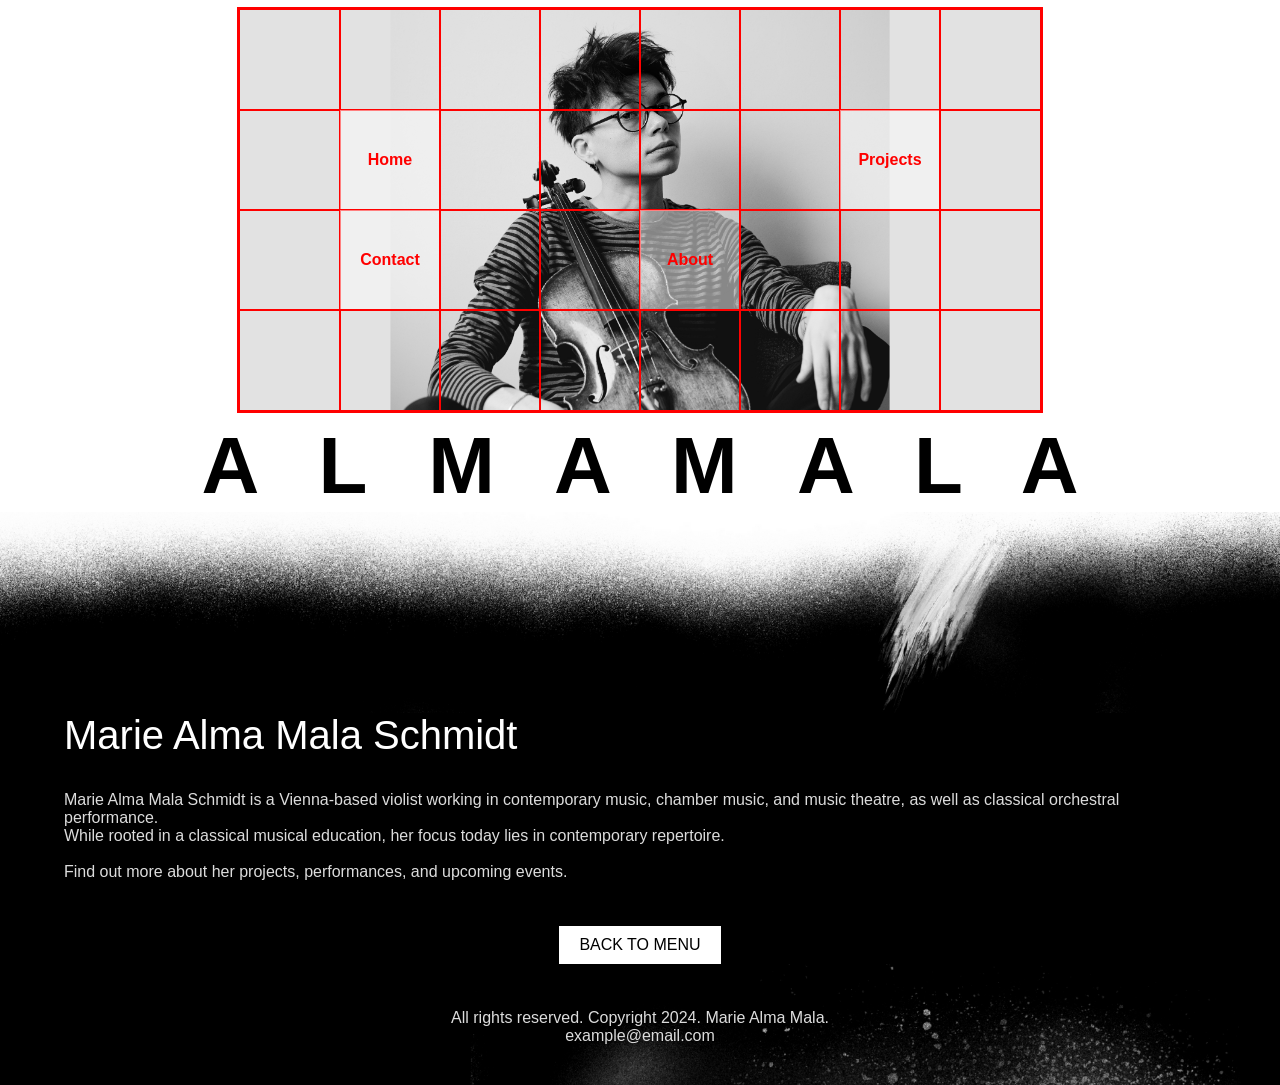
==== index.html @ 9a9dea78 "Initial website version" ====
<!doctype html>
<html>
<head>
<meta charset="utf-8">
<title>Alma Mala - Viola</title>
<link href="style.css" rel="stylesheet" type="text/css">
<meta name="viewport" content="width=device-width, initial-scale=1.0">
</head>

<body>
	
<header id="header">
		<nav>
			<div class="nav desktoponly" id="nav">
				<a href="" class="menusquare"> </a>
				<a href="" class="menusquare"> </a>
				<a href="" class="menusquare"> </a>
				<a href="" class="menusquare"> </a>
				<a href="" class="menusquare"> </a>
				<a href="" class="menusquare"> </a>
				<a href="" class="menusquare"> </a>
				<a href="" class="menusquare"> </a>
				<a href="" class="menusquare"> </a>
				<a href="index.html" class="menusquare link">Home</a>
				<a href="" class="menusquare"> </a>
				<a href="" class="menusquare"> </a>
				<a href="" class="menusquare"> </a>
				<a href="" class="menusquare"> </a>
				<a href="Projects.html" class="menusquare link">Projects</a>
				<a href="" class="menusquare"> </a>
				<a href="" class="menusquare"> </a>
				<a href="Contact.html" class="menusquare link">Contact</a>
				<a href="" class="menusquare"> </a>
				<a href="" class="menusquare"> </a>
				<a href="About.html" class="menusquare link">About</a>
				<a href="" class="menusquare"> </a>
				<a href="" class="menusquare"> </a>
				<a href="" class="menusquare"> </a>
				<a href="" class="menusquare"> </a>
				<a href="" class="menusquare"> </a>
				<a href="" class="menusquare"> </a>
				<a href="" class="menusquare"> </a>
				<a href="" class="menusquare"> </a>
				<a href="" class="menusquare"> </a>
				<a href="" class="menusquare"> </a>
				<a href="" class="menusquare"> </a>
			</div>
		

			<div class="navmobile" id="nav">
				<a href="" class="menusquaremobile"> </a>
				<a href="" class="menusquaremobile"> </a>
				<a href="" class="menusquaremobile"> </a>
				<a href="" class="menusquaremobile"> </a>
				<a href="" class="menusquaremobile"> </a>
				<a href="" class="menusquaremobile"> </a>
				<a href="" class="menusquaremobile"> </a>
				<a href="" class="menusquaremobile"> </a>
				<a href="" class="menusquaremobile"> </a>
				<a href="index.html" class="menusquaremobile link">Home</a>
				<a href="" class="menusquaremobile"> </a>
				<a href="" class="menusquaremobile"> </a>
				<a href="" class="menusquaremobile"> </a>
				<a href="" class="menusquaremobile"> </a>
				<a href="Projects.html" class="menusquaremobile link">Projects</a>
				<a href="" class="menusquaremobile"> </a>
				<a href="" class="menusquaremobile"> </a>
				<a href="Contact.html" class="menusquaremobile link">Contact</a>
				<a href="" class="menusquaremobile"> </a>
				<a href="" class="menusquaremobile"> </a>
				<a href="About.html" class="menusquaremobile link">About</a>
				<a href="" class="menusquaremobile"> </a>
				<a href="" class="menusquaremobile"> </a>
				<a href="" class="menusquaremobile"> </a>
				<a href="" class="menusquaremobile"> </a>
				<a href="" class="menusquaremobile"> </a>
				<a href="" class="menusquaremobile"> </a>
				<a href="" class="menusquaremobile"> </a>
				<a href="" class="menusquaremobile"> </a>
				<a href="" class="menusquaremobile"> </a>
				<a href="" class="menusquaremobile"> </a>
				<a href="" class="menusquaremobile"> </a>
			</div>
	</nav>
		
	
		<h1 desktoponly>A L M A  M A L A</h1>
		<h1 class="h1mobile mobileonly">A L M A<br>M A L A</h1>
	</header>

<div class="black">
	<img src="transition.PNG" class="transition desktoponly"> 
	<img src="mobiletransition.PNG" class="mobiletransition mobileonly"> 
	
	<div class="content"> 
		<h2>Marie Alma Mala Schmidt</h2>
		<p>Marie Alma Mala Schmidt is a Vienna-based violist working in contemporary music, chamber music, and music theatre, as well as classical orchestral performance.</p>
		<p>While rooted in a classical musical education, her focus today lies in contemporary repertoire.</p>
		<br>
		<p>Find out more about her projects, performances, and upcoming events.</p>
	</div>
	<a href="#top" class="up">BACK TO MENU</a>
</div>


<footer>
	<p>All rights reserved. Copyright 2024. Marie Alma Mala.</p>
	<p>example@email.com</p>

	</footer>
</body>
</html>
---- style.css ----
@charset "utf-8";
/* CSS Document */
html, body {
  margin: 0;
  padding: 0;
  font-size: 16px;
}


 header {
	text-align: center;
 }

 .nav {
  background-image: url("marieportraitwide.jpg");
  background-size: cover;
  display: grid;
  grid-template-columns: repeat(8, 1fr);
  gap: 0px;
  height: 400px;
  width: 800px;
  margin: 10px auto;
  outline: 3px solid red;
 }


.menusquare {
  display: flex;
  justify-content: center;
  align-items: center;
  text-decoration: none;
  color: red;
  font-family: 'Segoe UI Light', sans-serif;
  font-weight: 800;
  outline: 1px solid red;
  padding: 0;
  width: 100px;
  height: 100px;
  font-size: 1rem;
}

.menusquare:hover {
  cursor: default;
}

.link {
	background-color: rgba(255, 255, 255, 0.5);
	transition: font-size 0.3s ease;
}

.link:hover {
	background-color: rgba(255, 255, 255, 0.8);
	font-size: 1.1em;
	cursor: pointer;
}

h1 {
	font-family: 'Impact', sans-serif;
	font-size: 5em;
	margin-left: 20px;
	margin-bottom: 0;
	margin-top: auto;
	letter-spacing: 0.25em;
}

 .transition {
	width:100%;
	margin: 0;
 }

 .black {
	display: flex;
    flex-direction: column;
	margin-top: 0;
	background-color: black;
	
 }

 h2 {
	font-family: 'Impact', sans-serif;
	color: white;
	margin-left: 5vw;
	font-size: 2.5em;
	font-weight: 300;
	margin-top: 0;
 }

 .black p {
	font-family: 'Segoe UI Light', sans-serif;
	color: #DCDCDC;
	margin: 0 5vw;
 }
 
 .content {
	flex: 1;
	margin-top: 0;
	background-color: black;
	margin-bottom: 5vh;
	
 }

 .up {
	display: block;
	font-family: 'Impact', sans-serif;
	width: max-content; 
	color: black;
	text-decoration: none;
	text-align: center;
	padding: 10px 20px;
	background-color: white;
	margin: 0px auto;
	margin-top: auto;
 }

 .up:hover {
	color: red;
 }

 footer {
	color: #DCDCDC;
	font-family: 'Segoe UI Light', sans-serif;
	text-align: center;
	background-image: url("footernew2.jpg");
	background-size: cover;
	background-position: right center;
  	background-repeat: no-repeat;
	background-color: black;
	padding-top: 45px;
	padding-bottom: 40px;
 }

 footer p {
	margin: 0;
 }

/* About */
 .about {
	display: flex;
    align-items: center;
	text-indent: 25px;
 }
 .abouttext {
	flex: 2;
 }

 .aboutimage {
	flex: 1;
	
 }
 .aboutimage img {
	width: 90%;
 }

 figcaption {
	color:#DCDCDC;
	font-family: 'Segoe UI Light', sans-serif;
	font-size: 0.8em;
	margin-left: 5vw;
 }

 /* Projects */

 .projects {
 display: grid;
  grid-template-columns: repeat(2, 1fr);
  gap: 5%;
  margin-bottom: 10vh;
 }


h3 {
	font-family: 'Impact', sans-serif;
	color: white;
	margin-left: 10vw;
	font-size: 1.9rem;
	font-weight: 300;
}

 .project img {
	width: 100%;
	height: 200px;
	object-fit: cover;
	margin: 0 auto;
	display: block;
 }

 .sticky {
	position: sticky; 
	bottom: 0;
 }

/* Modal */

.readmore {
	display: block;
	padding: 10px 20px;
	background-color: white;
	color: black;
	text-decoration: none;
	font-family: 'Impact', sans-serif;
	font-weight: 300;
	margin: 0 auto;
	margin-top: 15px;
	cursor: pointer;
 }

 .readmore:hover {
	color: red;
 }

 .modal__panel h4 {
	  font-family: 'Impact', sans-serif;
  color: black;
  font-weight: 300;
  font-size: 24px;
 }
.modal__panel p {
  color: black;
  font-family: 'Segoe UI Light', sans-serif;
}

.modal__panel img {
	width: 100%;
	height: auto;
	margin-bottom: 1rem;
}

.modal {position:fixed;inset:0;display:flex;align-items:center;justify-content:center;visibility:hidden;opacity:0;transition:opacity .2s ease,visibility .2s;z-index:1000}
.modal[aria-hidden="false"]{visibility:visible;opacity:1}
.modal__backdrop{position:absolute;inset:0;background:#000a;backdrop-filter:blur(2px)}
.modal__panel{
	position:relative;
	background:#fff;
	color:#000;
	padding:1.5rem;
	max-width:600px;
	width:90%;
	box-shadow:0 10px 30px rgba(0,0,0,.35);
	z-index:1
}
.modal__close{position:absolute;top:.5rem;right:.5rem;background:transparent;border:0;font-size:1.5rem;cursor:pointer}


/* Contacts */

.instalogo {
	display: inline-block;
	width: 50px;
	height: 50px;	
	margin-left: 10vw;
	margin-top: 3vw;
	background-size: cover;
	background-image: url("instalogo.PNG");
}
.instalogo:hover {
	cursor: pointer;
	background-image: url("instalogored.png");
}

.youtubelogo {
	display: inline-block;
	width: 45px;
	height: 45px;	
	margin-top: 3vw;
	margin-left: 1vw;
	background-size: cover;
	background-image: url("youtubelogowhite.PNG");
}
.youtubelogo:hover {
	cursor: pointer;
	background-image: url("youtubelogored.png");
}


/* Mobile */

.navmobile {
	display: none;
}


.mobileonly {
	display: none;
}


@media (max-width: 768px) {
	.desktoponly {
		display: none;
	}
	.nav {
		display: none;
	}
	h1 {
		display: none;
	}
	.h1mobile {
	display: block;
	line-height: 0.9em;
	}

	.navmobile {
		background-image: url("marieportraitwide.jpg");
		background-size: cover;
  		display: grid;
  		grid-template-columns: repeat(8, 1fr);
  		gap: 0px;
  		width: 99%;
    	max-width: 99vw;
		aspect-ratio: 2 / 1;
  		margin: 10px auto;
  		outline: 2px solid red;
	}


	.menusquaremobile {
  		display: flex;
  		justify-content: center;
  		align-items: center;
 	 	text-decoration: none;
 	 	color: red;
  		font-family: 'Segoe UI Light', sans-serif;
  		font-weight: 800;
 	 	outline: 2px solid red;
  		padding: 0;
  		width: auto;
    	height: auto;
    	aspect-ratio: 1 / 1;
}

.menusquaremobile:hover {
  cursor: default;
}

.link {
	font-size: 0.8em;
}

.link:hover {
	cursor: pointer;
	font-size: 0.9em;
}

.mobiletransition {
	display: block;
	}

.transition {
	display: none;
}

footer
{
	background-size: 130%;
	background-position: right bottom;
}
.mobileonly {
	display: block;
}

/* Projects mobile */

.projects {
	grid-template-columns: repeat(1, 1fr);
	padding-bottom: 150px;

}

/* About mobile */

.h2aboutmobie{
	margin-bottom: 0;
}

.about {
	flex-direction: column;
}

.aboutimage {
	order: -1;
	margin-bottom: 3%;
}

.aboutimage img {
	height: 70vh;
}


}
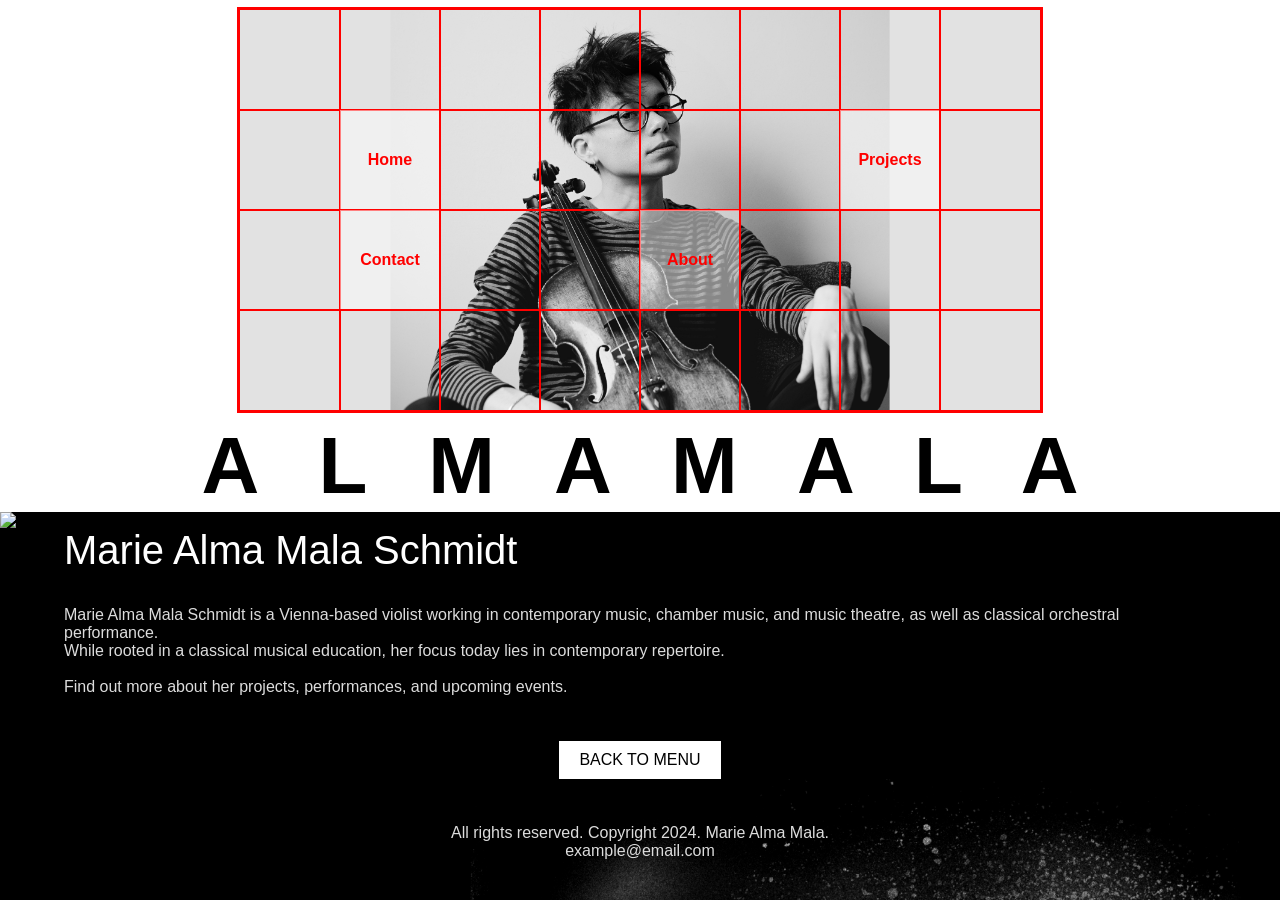
==== commit f17640e2: "Add files via upload" ====
--- a/index.html
+++ b/index.html
@@ -1,112 +1,108 @@
-<!doctype html>
-<html>
-<head>
-<meta charset="utf-8">
-<title>Alma Mala - Viola</title>
-<link href="style.css" rel="stylesheet" type="text/css">
-<meta name="viewport" content="width=device-width, initial-scale=1.0">
-</head>
-
-<body>
-	
-<header id="header">
-		<nav>
-			<div class="nav desktoponly" id="nav">
-				<a href="" class="menusquare"> </a>
-				<a href="" class="menusquare"> </a>
-				<a href="" class="menusquare"> </a>
-				<a href="" class="menusquare"> </a>
-				<a href="" class="menusquare"> </a>
-				<a href="" class="menusquare"> </a>
-				<a href="" class="menusquare"> </a>
-				<a href="" class="menusquare"> </a>
-				<a href="" class="menusquare"> </a>
-				<a href="index.html" class="menusquare link">Home</a>
-				<a href="" class="menusquare"> </a>
-				<a href="" class="menusquare"> </a>
-				<a href="" class="menusquare"> </a>
-				<a href="" class="menusquare"> </a>
-				<a href="Projects.html" class="menusquare link">Projects</a>
-				<a href="" class="menusquare"> </a>
-				<a href="" class="menusquare"> </a>
-				<a href="Contact.html" class="menusquare link">Contact</a>
-				<a href="" class="menusquare"> </a>
-				<a href="" class="menusquare"> </a>
-				<a href="About.html" class="menusquare link">About</a>
-				<a href="" class="menusquare"> </a>
-				<a href="" class="menusquare"> </a>
-				<a href="" class="menusquare"> </a>
-				<a href="" class="menusquare"> </a>
-				<a href="" class="menusquare"> </a>
-				<a href="" class="menusquare"> </a>
-				<a href="" class="menusquare"> </a>
-				<a href="" class="menusquare"> </a>
-				<a href="" class="menusquare"> </a>
-				<a href="" class="menusquare"> </a>
-				<a href="" class="menusquare"> </a>
-			</div>
-		
-
-			<div class="navmobile" id="nav">
-				<a href="" class="menusquaremobile"> </a>
-				<a href="" class="menusquaremobile"> </a>
-				<a href="" class="menusquaremobile"> </a>
-				<a href="" class="menusquaremobile"> </a>
-				<a href="" class="menusquaremobile"> </a>
-				<a href="" class="menusquaremobile"> </a>
-				<a href="" class="menusquaremobile"> </a>
-				<a href="" class="menusquaremobile"> </a>
-				<a href="" class="menusquaremobile"> </a>
-				<a href="index.html" class="menusquaremobile link">Home</a>
-				<a href="" class="menusquaremobile"> </a>
-				<a href="" class="menusquaremobile"> </a>
-				<a href="" class="menusquaremobile"> </a>
-				<a href="" class="menusquaremobile"> </a>
-				<a href="Projects.html" class="menusquaremobile link">Projects</a>
-				<a href="" class="menusquaremobile"> </a>
-				<a href="" class="menusquaremobile"> </a>
-				<a href="Contact.html" class="menusquaremobile link">Contact</a>
-				<a href="" class="menusquaremobile"> </a>
-				<a href="" class="menusquaremobile"> </a>
-				<a href="About.html" class="menusquaremobile link">About</a>
-				<a href="" class="menusquaremobile"> </a>
-				<a href="" class="menusquaremobile"> </a>
-				<a href="" class="menusquaremobile"> </a>
-				<a href="" class="menusquaremobile"> </a>
-				<a href="" class="menusquaremobile"> </a>
-				<a href="" class="menusquaremobile"> </a>
-				<a href="" class="menusquaremobile"> </a>
-				<a href="" class="menusquaremobile"> </a>
-				<a href="" class="menusquaremobile"> </a>
-				<a href="" class="menusquaremobile"> </a>
-				<a href="" class="menusquaremobile"> </a>
-			</div>
-	</nav>
-		
-	
-		<h1 desktoponly>A L M A  M A L A</h1>
-		<h1 class="h1mobile mobileonly">A L M A<br>M A L A</h1>
-	</header>
-
-<div class="black">
-	<img src="transition.PNG" class="transition desktoponly"> 
-	<img src="mobiletransition.PNG" class="mobiletransition mobileonly"> 
-	
-	<div class="content"> 
-		<h2>Marie Alma Mala Schmidt</h2>
-		<p>Marie Alma Mala Schmidt is a Vienna-based violist working in contemporary music, chamber music, and music theatre, as well as classical orchestral performance.</p>
-		<p>While rooted in a classical musical education, her focus today lies in contemporary repertoire.</p>
-		<br>
-		<p>Find out more about her projects, performances, and upcoming events.</p>
-	</div>
-	<a href="#top" class="up">BACK TO MENU</a>
-</div>
-
-
-<footer>
-	<p>All rights reserved. Copyright 2024. Marie Alma Mala.</p>
-	<p>example@email.com</p>
-
-	</footer>
-</body>
-</html>
+<!doctype html>
+<html>
+<head>
+<meta charset="utf-8">
+<title>Alma Mala - Viola</title>
+<link href="style.css" rel="stylesheet" type="text/css">
+<meta name="viewport" content="width=device-width, initial-scale=1.0">
+</head>
+
+<body>
+	
+<header id="header">
+		<nav>
+			<div class="nav desktoponly" id="nav">
+				<a href="" class="menusquare"> </a>
+				<a href="" class="menusquare"> </a>
+				<a href="" class="menusquare"> </a>
+				<a href="" class="menusquare"> </a>
+				<a href="" class="menusquare"> </a>
+				<a href="" class="menusquare"> </a>
+				<a href="" class="menusquare"> </a>
+				<a href="" class="menusquare"> </a>
+				<a href="" class="menusquare"> </a>
+				<a href="index.html" class="menusquare link">Home</a>
+				<a href="" class="menusquare"> </a>
+				<a href="" class="menusquare"> </a>
+				<a href="" class="menusquare"> </a>
+				<a href="" class="menusquare"> </a>
+				<a href="Projects.html" class="menusquare link">Projects</a>
+				<a href="" class="menusquare"> </a>
+				<a href="" class="menusquare"> </a>
+				<a href="Contact.html" class="menusquare link">Contact</a>
+				<a href="" class="menusquare"> </a>
+				<a href="" class="menusquare"> </a>
+				<a href="About.html" class="menusquare link">About</a>
+				<a href="" class="menusquare"> </a>
+				<a href="" class="menusquare"> </a>
+				<a href="" class="menusquare"> </a>
+				<a href="" class="menusquare"> </a>
+				<a href="" class="menusquare"> </a>
+				<a href="" class="menusquare"> </a>
+				<a href="" class="menusquare"> </a>
+				<a href="" class="menusquare"> </a>
+				<a href="" class="menusquare"> </a>
+				<a href="" class="menusquare"> </a>
+				<a href="" class="menusquare"> </a>
+			</div>
+		
+
+			<div class="navmobile" id="navmobile">
+				<a href="" class="menusquaremobile"> </a>
+				<a href="" class="menusquaremobile"> </a>
+				<a href="" class="menusquaremobile"> </a>
+				<a href="" class="menusquaremobile"> </a>
+				<a href="" class="menusquaremobile"> </a>
+				<a href="" class="menusquaremobile"> </a>
+				<a href="" class="menusquaremobile"> </a>
+				<a href="" class="menusquaremobile"> </a>
+				<a href="index.html" class="menusquaremobile link">Home</a>
+				<a href="" class="menusquaremobile"> </a>
+				<a href="" class="menusquaremobile"> </a>
+				<a href="" class="menusquaremobile"> </a>
+				<a href="Projects.html" class="menusquaremobile link">Projects</a>
+				<a href="" class="menusquaremobile"> </a>
+				<a href="" class="menusquaremobile"> </a>
+				<a href="Contact.html" class="menusquaremobile link">Contact</a>
+				<a href="" class="menusquaremobile"> </a>
+				<a href="" class="menusquaremobile"> </a>
+				<a href="About.html" class="menusquaremobile link">About</a>
+				<a href="" class="menusquaremobile"> </a>
+				<a href="" class="menusquaremobile"> </a>
+				<a href="" class="menusquaremobile"> </a>
+				<a href="" class="menusquaremobile"> </a>
+				<a href="" class="menusquaremobile"> </a>
+				<a href="" class="menusquaremobile"> </a>
+				<a href="" class="menusquaremobile"> </a>
+				<a href="" class="menusquaremobile"> </a>
+				<a href="" class="menusquaremobile"> </a>
+			</div>
+	</nav>
+		
+	
+		<h1 class="desktoponly">A L M A  M A L A</h1>
+		<h1 class="h1mobile mobileonly">A L M A<br>M A L A</h1>
+	</header>
+
+<div class="black">
+	<img src="transition.png" class="transition desktoponly"> 
+	<img src="mobiletransition.png" class="mobiletransition mobileonly"> 
+	
+	<div class="content"> 
+		<h2>Marie Alma Mala Schmidt</h2>
+		<p>Marie Alma Mala Schmidt is a Vienna-based violist working in contemporary music, chamber music, and music theatre, as well as classical orchestral performance.</p>
+		<p>While rooted in a classical musical education, her focus today lies in contemporary repertoire.</p>
+		<br>
+		<p>Find out more about her projects, performances, and upcoming events.</p>
+	</div>
+	<a href="#top" class="up">BACK TO MENU</a>
+</div>
+
+
+<footer>
+	<p>All rights reserved. Copyright 2024. Marie Alma Mala.</p>
+	<p>example@email.com</p>
+
+	</footer>
+</body>
+</html>
--- a/style.css
+++ b/style.css
@@ -1,389 +1,432 @@
-@charset "utf-8";
-/* CSS Document */
-html, body {
-  margin: 0;
-  padding: 0;
-  font-size: 16px;
-}
-
-
- header {
-	text-align: center;
- }
-
- .nav {
-  background-image: url("marieportraitwide.jpg");
-  background-size: cover;
-  display: grid;
-  grid-template-columns: repeat(8, 1fr);
-  gap: 0px;
-  height: 400px;
-  width: 800px;
-  margin: 10px auto;
-  outline: 3px solid red;
- }
-
-
-.menusquare {
-  display: flex;
-  justify-content: center;
-  align-items: center;
-  text-decoration: none;
-  color: red;
-  font-family: 'Segoe UI Light', sans-serif;
-  font-weight: 800;
-  outline: 1px solid red;
-  padding: 0;
-  width: 100px;
-  height: 100px;
-  font-size: 1rem;
-}
-
-.menusquare:hover {
-  cursor: default;
-}
-
-.link {
-	background-color: rgba(255, 255, 255, 0.5);
-	transition: font-size 0.3s ease;
-}
-
-.link:hover {
-	background-color: rgba(255, 255, 255, 0.8);
-	font-size: 1.1em;
-	cursor: pointer;
-}
-
-h1 {
-	font-family: 'Impact', sans-serif;
-	font-size: 5em;
-	margin-left: 20px;
-	margin-bottom: 0;
-	margin-top: auto;
-	letter-spacing: 0.25em;
-}
-
- .transition {
-	width:100%;
-	margin: 0;
- }
-
- .black {
-	display: flex;
-    flex-direction: column;
-	margin-top: 0;
-	background-color: black;
-	
- }
-
- h2 {
-	font-family: 'Impact', sans-serif;
-	color: white;
-	margin-left: 5vw;
-	font-size: 2.5em;
-	font-weight: 300;
-	margin-top: 0;
- }
-
- .black p {
-	font-family: 'Segoe UI Light', sans-serif;
-	color: #DCDCDC;
-	margin: 0 5vw;
- }
- 
- .content {
-	flex: 1;
-	margin-top: 0;
-	background-color: black;
-	margin-bottom: 5vh;
-	
- }
-
- .up {
-	display: block;
-	font-family: 'Impact', sans-serif;
-	width: max-content; 
-	color: black;
-	text-decoration: none;
-	text-align: center;
-	padding: 10px 20px;
-	background-color: white;
-	margin: 0px auto;
-	margin-top: auto;
- }
-
- .up:hover {
-	color: red;
- }
-
- footer {
-	color: #DCDCDC;
-	font-family: 'Segoe UI Light', sans-serif;
-	text-align: center;
-	background-image: url("footernew2.jpg");
-	background-size: cover;
-	background-position: right center;
-  	background-repeat: no-repeat;
-	background-color: black;
-	padding-top: 45px;
-	padding-bottom: 40px;
- }
-
- footer p {
-	margin: 0;
- }
-
-/* About */
- .about {
-	display: flex;
-    align-items: center;
-	text-indent: 25px;
- }
- .abouttext {
-	flex: 2;
- }
-
- .aboutimage {
-	flex: 1;
-	
- }
- .aboutimage img {
-	width: 90%;
- }
-
- figcaption {
-	color:#DCDCDC;
-	font-family: 'Segoe UI Light', sans-serif;
-	font-size: 0.8em;
-	margin-left: 5vw;
- }
-
- /* Projects */
-
- .projects {
- display: grid;
-  grid-template-columns: repeat(2, 1fr);
-  gap: 5%;
-  margin-bottom: 10vh;
- }
-
-
-h3 {
-	font-family: 'Impact', sans-serif;
-	color: white;
-	margin-left: 10vw;
-	font-size: 1.9rem;
-	font-weight: 300;
-}
-
- .project img {
-	width: 100%;
-	height: 200px;
-	object-fit: cover;
-	margin: 0 auto;
-	display: block;
- }
-
- .sticky {
-	position: sticky; 
-	bottom: 0;
- }
-
-/* Modal */
-
-.readmore {
-	display: block;
-	padding: 10px 20px;
-	background-color: white;
-	color: black;
-	text-decoration: none;
-	font-family: 'Impact', sans-serif;
-	font-weight: 300;
-	margin: 0 auto;
-	margin-top: 15px;
-	cursor: pointer;
- }
-
- .readmore:hover {
-	color: red;
- }
-
- .modal__panel h4 {
-	  font-family: 'Impact', sans-serif;
-  color: black;
-  font-weight: 300;
-  font-size: 24px;
- }
-.modal__panel p {
-  color: black;
-  font-family: 'Segoe UI Light', sans-serif;
-}
-
-.modal__panel img {
-	width: 100%;
-	height: auto;
-	margin-bottom: 1rem;
-}
-
-.modal {position:fixed;inset:0;display:flex;align-items:center;justify-content:center;visibility:hidden;opacity:0;transition:opacity .2s ease,visibility .2s;z-index:1000}
-.modal[aria-hidden="false"]{visibility:visible;opacity:1}
-.modal__backdrop{position:absolute;inset:0;background:#000a;backdrop-filter:blur(2px)}
-.modal__panel{
-	position:relative;
-	background:#fff;
-	color:#000;
-	padding:1.5rem;
-	max-width:600px;
-	width:90%;
-	box-shadow:0 10px 30px rgba(0,0,0,.35);
-	z-index:1
-}
-.modal__close{position:absolute;top:.5rem;right:.5rem;background:transparent;border:0;font-size:1.5rem;cursor:pointer}
-
-
-/* Contacts */
-
-.instalogo {
-	display: inline-block;
-	width: 50px;
-	height: 50px;	
-	margin-left: 10vw;
-	margin-top: 3vw;
-	background-size: cover;
-	background-image: url("instalogo.PNG");
-}
-.instalogo:hover {
-	cursor: pointer;
-	background-image: url("instalogored.png");
-}
-
-.youtubelogo {
-	display: inline-block;
-	width: 45px;
-	height: 45px;	
-	margin-top: 3vw;
-	margin-left: 1vw;
-	background-size: cover;
-	background-image: url("youtubelogowhite.PNG");
-}
-.youtubelogo:hover {
-	cursor: pointer;
-	background-image: url("youtubelogored.png");
-}
-
-
-/* Mobile */
-
-.navmobile {
-	display: none;
-}
-
-
-.mobileonly {
-	display: none;
-}
-
-
-@media (max-width: 768px) {
-	.desktoponly {
-		display: none;
-	}
-	.nav {
-		display: none;
-	}
-	h1 {
-		display: none;
-	}
-	.h1mobile {
-	display: block;
-	line-height: 0.9em;
-	}
-
-	.navmobile {
-		background-image: url("marieportraitwide.jpg");
-		background-size: cover;
-  		display: grid;
-  		grid-template-columns: repeat(8, 1fr);
-  		gap: 0px;
-  		width: 99%;
-    	max-width: 99vw;
-		aspect-ratio: 2 / 1;
-  		margin: 10px auto;
-  		outline: 2px solid red;
-	}
-
-
-	.menusquaremobile {
-  		display: flex;
-  		justify-content: center;
-  		align-items: center;
- 	 	text-decoration: none;
- 	 	color: red;
-  		font-family: 'Segoe UI Light', sans-serif;
-  		font-weight: 800;
- 	 	outline: 2px solid red;
-  		padding: 0;
-  		width: auto;
-    	height: auto;
-    	aspect-ratio: 1 / 1;
-}
-
-.menusquaremobile:hover {
-  cursor: default;
-}
-
-.link {
-	font-size: 0.8em;
-}
-
-.link:hover {
-	cursor: pointer;
-	font-size: 0.9em;
-}
-
-.mobiletransition {
-	display: block;
-	}
-
-.transition {
-	display: none;
-}
-
-footer
-{
-	background-size: 130%;
-	background-position: right bottom;
-}
-.mobileonly {
-	display: block;
-}
-
-/* Projects mobile */
-
-.projects {
-	grid-template-columns: repeat(1, 1fr);
-	padding-bottom: 150px;
-
-}
-
-/* About mobile */
-
-.h2aboutmobie{
-	margin-bottom: 0;
-}
-
-.about {
-	flex-direction: column;
-}
-
-.aboutimage {
-	order: -1;
-	margin-bottom: 3%;
-}
-
-.aboutimage img {
-	height: 70vh;
-}
-
-
+@charset "utf-8";
+/* CSS Document */
+html, body {
+  margin: 0;
+  padding: 0;
+  font-size: 16px;
+}
+
+
+ header {
+	text-align: center;
+ }
+
+ .nav {
+  background-image: url("marieportraitwide.jpg");
+  background-size: cover;
+  display: grid;
+  grid-template-columns: repeat(8, 1fr);
+  gap: 0px;
+  height: 400px;
+  width: 800px;
+  margin: 10px auto;
+  outline: 3px solid red;
+ }
+
+
+.menusquare {
+  display: flex;
+  justify-content: center;
+  align-items: center;
+  text-decoration: none;
+  color: red;
+  font-family: 'Segoe UI Light', sans-serif;
+  font-weight: 800;
+  outline: 1px solid red;
+  padding: 0;
+  width: 100px;
+  height: 100px;
+  font-size: 1rem;
+}
+
+.menusquare:hover {
+  cursor: default;
+}
+
+.link {
+	background-color: rgba(255, 255, 255, 0.5);
+	transition: font-size 0.3s ease;
+}
+
+.link:hover {
+	background-color: rgba(255, 255, 255, 0.8);
+	font-size: 1.1em;
+	cursor: pointer;
+}
+
+h1 {
+	font-family: 'Impact', sans-serif;
+	font-size: 5em;
+	margin-left: 20px;
+	margin-bottom: 0;
+	margin-top: auto;
+	letter-spacing: 0.25em;
+}
+
+ .transition {
+	width:100%;
+	margin: 0;
+ }
+
+ .black {
+	display: flex;
+    flex-direction: column;
+	margin-top: 0;
+	background-color: black;
+	
+ }
+
+ h2 {
+	font-family: 'Impact', sans-serif;
+	color: white;
+	margin-left: 5vw;
+	font-size: 2.5em;
+	font-weight: 300;
+	margin-top: 0;
+ }
+
+ .black p {
+	font-family: 'Segoe UI Light', sans-serif;
+	color: #DCDCDC;
+	margin: 0 5vw;
+ }
+ 
+ .content {
+	flex: 1;
+	margin-top: 0;
+	background-color: black;
+	margin-bottom: 5vh;
+	
+ }
+
+ .up {
+	display: block;
+	font-family: 'Impact', sans-serif;
+	width: max-content; 
+	color: black;
+	text-decoration: none;
+	text-align: center;
+	padding: 10px 20px;
+	background-color: white;
+	margin: 0px auto;
+	margin-top: auto;
+ }
+
+ .up:hover {
+	color: red;
+ }
+
+ footer {
+	color: #DCDCDC;
+	font-family: 'Segoe UI Light', sans-serif;
+	text-align: center;
+	background-image: url("footernew2.jpg");
+	background-size: cover;
+	background-position: right center;
+  	background-repeat: no-repeat;
+	background-color: black;
+	padding-top: 45px;
+	padding-bottom: 40px;
+ }
+
+ footer p {
+	margin: 0;
+ }
+
+/* About */
+ .about {
+	display: flex;
+    align-items: center;
+	text-indent: 25px;
+ }
+ .abouttext {
+	flex: 2;
+ }
+
+ .aboutimage {
+	flex: 1;
+	
+ }
+ .aboutimage img {
+	width: 90%;
+	height: auto;
+ }
+
+ figcaption {
+	color:#DCDCDC;
+	font-family: 'Segoe UI Light', sans-serif;
+	font-size: 0.8em;
+	margin-left: 5vw;
+ }
+
+ /* Projects */
+
+ .projects {
+ display: grid;
+  grid-template-columns: repeat(2, 1fr);
+  gap: 40px;
+  margin-bottom: 40px;
+ }
+
+
+h3 {
+	font-family: 'Impact', sans-serif;
+	color: white;
+	margin-left: 5vw;
+	font-size: 1.9rem;
+	font-weight: 300;
+}
+
+ .project img {
+	width: 100%;
+	height: 200px;
+	object-fit: cover;
+	margin: 0 auto;
+	display: block;
+ }
+
+ .project a {
+	text-decoration: none;
+	color: white;
+	font-family:Impact, sans-serif;
+}
+
+.project a:hover {
+	color: red;
+}
+
+.project.title {
+	margin-left: 0;
+}
+
+ .sticky {
+	position: sticky; 
+	bottom: 0;
+ }
+
+ .project-date {
+	font-family: 'Segoe UI Light', sans-serif;
+	color: #DCDCDC;
+	font-weight:bold;
+
+ }
+
+/* Modal */
+
+.readmore {
+	display: block;
+	padding: 10px 20px;
+	background-color: white;
+	color: black;
+	text-decoration: none;
+	font-family: 'Impact', sans-serif;
+	font-weight: 300;
+	margin: 0 auto;
+	margin-top: 15px;
+	cursor: pointer;
+ }
+
+ .readmore:hover {
+	color: red;
+ }
+
+ .modal__panel h4 {
+	  font-family: 'Impact', sans-serif;
+  color: black;
+  font-weight: 300;
+  font-size: 24px;
+ }
+.modal__panel p {
+  color: black;
+  font-family: 'Segoe UI Light', sans-serif;
+}
+
+.modal__panel img {
+	width: 100%;
+	height: auto;
+	margin-bottom: 1rem;
+}
+
+.modal {
+	position:fixed;
+	inset:0;
+	display:flex;
+	align-items:center;
+	justify-content:center;
+	visibility:hidden;
+	opacity:0;
+	transition:opacity .2s ease,visibility .2s;
+	z-index:1000;
+ 	padding: 20px;
+  	box-sizing: border-box;}
+.modal[aria-hidden="false"]{
+	visibility:visible;
+	opacity:1;}
+.modal__backdrop{position:absolute;inset:0;background:#000a;backdrop-filter:blur(2px)}
+.modal__panel{
+	position:relative;
+	background:#fff;
+	color:#000;
+	padding:1.5rem;
+	max-width:600px;
+	width:90%;
+	box-shadow:0 10px 30px rgba(0,0,0,.35);
+	z-index:1;
+	max-height: 85vh;
+  overflow-y: auto;
+}
+.modal__panel img {
+  width: 100%;
+  max-height: 300px;
+  object-fit: contain;
+  margin-bottom: 1rem;
+}
+.modal__close{position:absolute;top:.5rem;right:.5rem;background:transparent;border:0;font-size:1.5rem;cursor:pointer}
+
+
+/* Contacts */
+
+.instalogo {
+	display: inline-block;
+	width: 50px;
+	height: 50px;	
+	margin-left: 10vw;
+	margin-top: 3vw;
+	background-size: cover;
+	background-image: url("instalogo.PNG");
+}
+.instalogo:hover {
+	cursor: pointer;
+	background-image: url("instalogored.png");
+}
+
+.youtubelogo {
+	display: inline-block;
+	width: 45px;
+	height: 45px;	
+	margin-top: 3vw;
+	margin-left: 1vw;
+	background-size: cover;
+	background-image: url("youtubelogowhite.PNG");
+}
+.youtubelogo:hover {
+	cursor: pointer;
+	background-image: url("youtubelogored.png");
+}
+
+
+/* Mobile */
+
+.navmobile {
+	display: none;
+}
+
+
+.mobileonly {
+	display: none;
+}
+
+
+@media screen and (max-width: 768px) {
+	.desktoponly {
+		display: none;
+	}
+	.nav {
+		display: none;
+	}
+	h1 {
+		display: none;
+	}
+	.h1mobile {
+	display: block;
+	line-height: 0.9em;
+	}
+
+	.navmobile {
+		background-image: url("marieportraitwide.jpg");
+		background-size: cover;
+  		display: grid;
+  		grid-template-columns: repeat(7, 1fr);
+  		gap: 0px;
+  		width: calc(100vw - 20px);
+   	 	max-width: 100%;
+		outline: 1px solid red;
+		margin: 20px auto;
+  		
+	}
+
+
+	.menusquaremobile {
+  		display: flex;
+  		justify-content: center;
+  		align-items: center;
+ 	 	text-decoration: none;
+ 	 	color: red;
+  		font-family: 'Segoe UI Light', sans-serif;
+  		font-weight: 800;
+ 	 	outline: 1px solid red;
+  		padding: 0;
+  		width: auto;
+    	height: auto;
+    	aspect-ratio: 1 / 1;
+}
+
+.menusquaremobile:hover {
+  cursor: default;
+}
+
+.link {
+	font-size: 0.8em;
+}
+
+.link:hover {
+	cursor: pointer;
+	font-size: 0.9em;
+}
+
+.mobiletransition {
+	display: block;
+	}
+
+.transition {
+	display: none;
+}
+
+footer
+{
+	background-size: 130%;
+	background-position: right bottom;
+}
+.mobileonly {
+	display: block;
+}
+
+/* Projects mobile */
+
+.projects {
+	grid-template-columns: repeat(1, 1fr);
+	padding-bottom: 10px;
+
+}
+
+/* About mobile */
+
+.h2aboutmobile{
+	margin-bottom: 0;
+}
+
+.about {
+	flex-direction: column;
+}
+
+.aboutimage {
+	order: -1;
+	margin-bottom: 3%;
+}
+
+.aboutimage img {
+	height: 70vh;
+}
+
+
 }
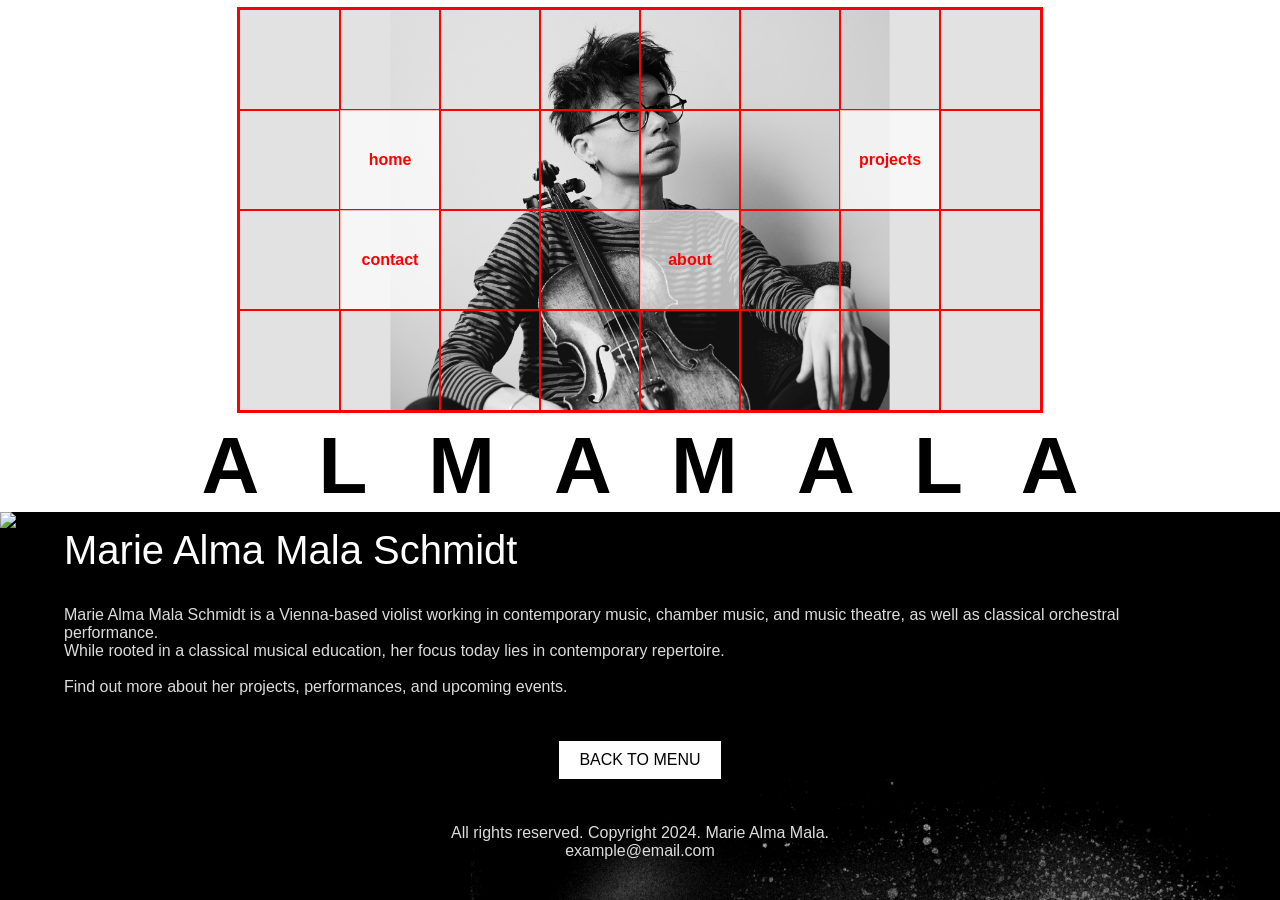
==== commit 8ab3bfea: "Add files via upload" ====
--- a/index.html
+++ b/index.html
@@ -21,18 +21,18 @@
 				<a href="" class="menusquare"> </a>
 				<a href="" class="menusquare"> </a>
 				<a href="" class="menusquare"> </a>
-				<a href="index.html" class="menusquare link">Home</a>
+				<a href="index.html" class="menusquare link">home</a>
 				<a href="" class="menusquare"> </a>
 				<a href="" class="menusquare"> </a>
 				<a href="" class="menusquare"> </a>
 				<a href="" class="menusquare"> </a>
-				<a href="Projects.html" class="menusquare link">Projects</a>
+				<a href="Projects.html" class="menusquare link">projects</a>
 				<a href="" class="menusquare"> </a>
 				<a href="" class="menusquare"> </a>
-				<a href="Contact.html" class="menusquare link">Contact</a>
+				<a href="Contact.html" class="menusquare link">contact</a>
 				<a href="" class="menusquare"> </a>
 				<a href="" class="menusquare"> </a>
-				<a href="About.html" class="menusquare link">About</a>
+				<a href="About.html" class="menusquare link">about</a>
 				<a href="" class="menusquare"> </a>
 				<a href="" class="menusquare"> </a>
 				<a href="" class="menusquare"> </a>
@@ -56,17 +56,17 @@
 				<a href="" class="menusquaremobile"> </a>
 				<a href="" class="menusquaremobile"> </a>
 				<a href="" class="menusquaremobile"> </a>
-				<a href="index.html" class="menusquaremobile link">Home</a>
+				<a href="index.html" class="menusquaremobile link"><h4></h4>ome</a>
 				<a href="" class="menusquaremobile"> </a>
 				<a href="" class="menusquaremobile"> </a>
 				<a href="" class="menusquaremobile"> </a>
-				<a href="Projects.html" class="menusquaremobile link">Projects</a>
+				<a href="Projects.html" class="menusquaremobile link">projects</a>
 				<a href="" class="menusquaremobile"> </a>
 				<a href="" class="menusquaremobile"> </a>
-				<a href="Contact.html" class="menusquaremobile link">Contact</a>
+				<a href="Contact.html" class="menusquaremobile link">contact</a>
 				<a href="" class="menusquaremobile"> </a>
 				<a href="" class="menusquaremobile"> </a>
-				<a href="About.html" class="menusquaremobile link">About</a>
+				<a href="About.html" class="menusquaremobile link">about</a>
 				<a href="" class="menusquaremobile"> </a>
 				<a href="" class="menusquaremobile"> </a>
 				<a href="" class="menusquaremobile"> </a>
--- a/style.css
+++ b/style.css
@@ -44,7 +44,7 @@
 }
 
 .link {
-	background-color: rgba(255, 255, 255, 0.5);
+	background-color: rgba(255, 255, 255, 0.7);
 	transition: font-size 0.3s ease;
 }
 
@@ -331,6 +331,11 @@
 	.desktoponly {
 		display: none;
 	}
+
+	.mobileonly {
+	display: block;
+	}
+
 	.nav {
 		display: none;
 	}
@@ -340,6 +345,7 @@
 	.h1mobile {
 	display: block;
 	line-height: 0.9em;
+	margin-top: 20px;
 	}
 
 	.navmobile {
@@ -363,7 +369,7 @@
  	 	text-decoration: none;
  	 	color: red;
   		font-family: 'Segoe UI Light', sans-serif;
-  		font-weight: 800;
+  		font-weight: 600;
  	 	outline: 1px solid red;
   		padding: 0;
   		width: auto;
@@ -386,6 +392,8 @@
 
 .mobiletransition {
 	display: block;
+	width: 100%;
+  	height: auto;
 	}
 
 .transition {
@@ -397,9 +405,7 @@
 	background-size: 130%;
 	background-position: right bottom;
 }
-.mobileonly {
-	display: block;
-}
+
 
 /* Projects mobile */
 
